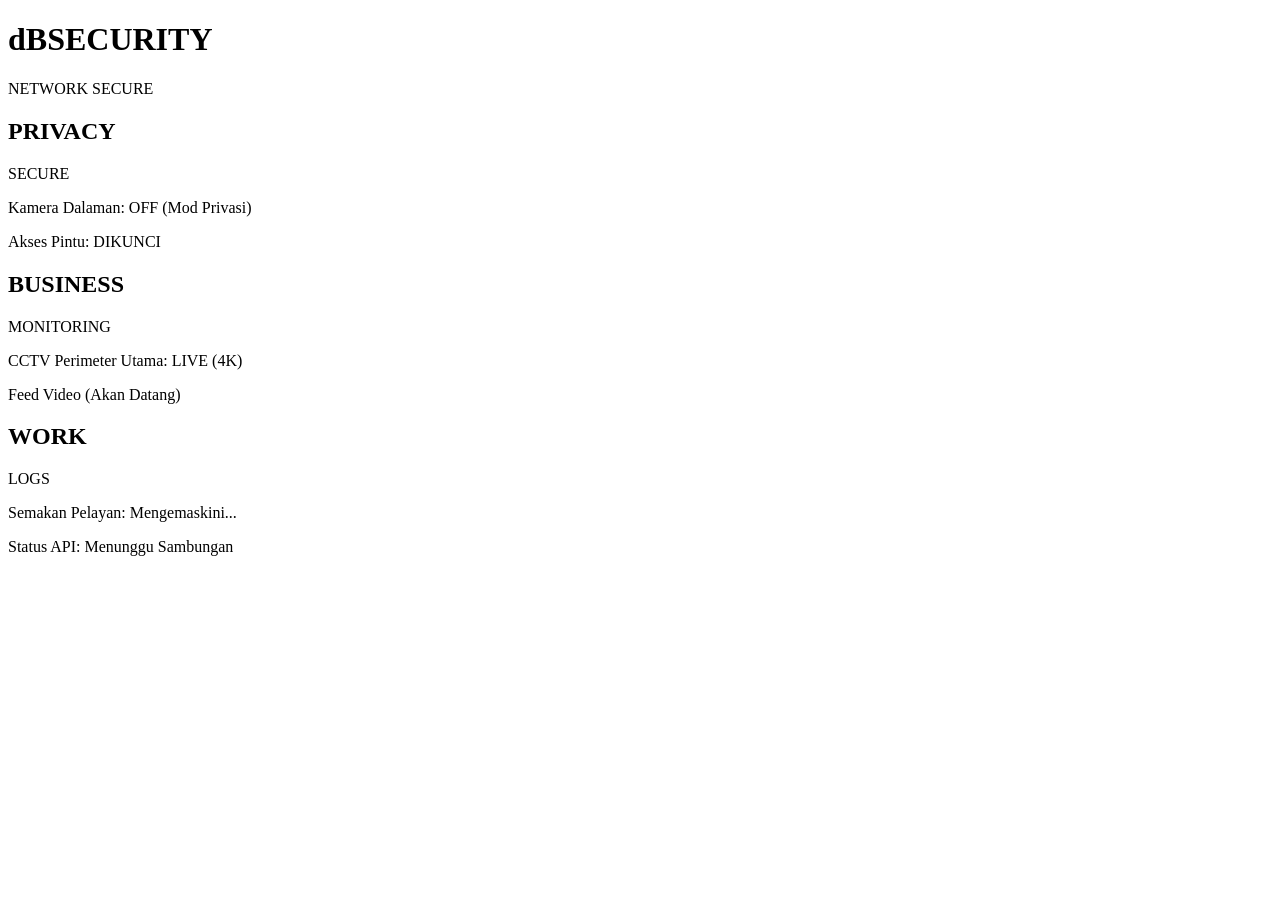
==== index.html @ 166fdc4d "Add initial HTML structure for dB Smarthome" ====
<!DOCTYPE html>
<html lang="ms">
<head>
    <meta charset="UTF-8">
    <meta name="viewport" content="width=device-width, initial-scale=1.0">
    <title>dB Smarthome & Security | Mission Control</title>
    <link href="https://fonts.googleapis.com/css2?family=Rajdhani:wght@500;700&family=Inter:wght@400;600&display=swap" rel="stylesheet">
    <link rel="stylesheet" href="style.css">
</head>
<body>
    <div class="command-center">
        <header class="top-bar glass-effect">
            <div class="brand">
                <h1>dB<span class="neon-text">SECURITY</span></h1>
            </div>
            <div class="system-status">
                <span class="status-text">NETWORK SECURE</span>
                <span class="indicator-dot online"></span>
            </div>
        </header>

        <main class="dashboard">
            <section class="panel glass-effect privacy-zone">
                <div class="panel-header">
                    <h2>PRIVACY</h2>
                    <span class="badge active">SECURE</span>
                </div>
                <div class="panel-content">
                    <p class="data-text">Kamera Dalaman: OFF (Mod Privasi)</p>
                    <p class="data-text">Akses Pintu: DIKUNCI</p>
                </div>
            </section>

            <section class="panel glass-effect business-zone">
                <div class="panel-header">
                    <h2>BUSINESS</h2>
                    <span class="badge alert">MONITORING</span>
                </div>
                <div class="panel-content">
                    <p class="data-text">CCTV Perimeter Utama: LIVE (4K)</p>
                    <div class="video-placeholder">Feed Video (Akan Datang)</div>
                </div>
            </section>

            <section class="panel glass-effect work-zone">
                <div class="panel-header">
                    <h2>WORK</h2>
                    <span class="badge info">LOGS</span>
                </div>
                <div class="panel-content">
                    <p class="data-text" id="time-log">Semakan Pelayan: Mengemaskini...</p>
                    <p class="data-text">Status API: Menunggu Sambungan</p>
                </div>
            </section>
        </main>
    </div>
    
    <script src="script.js"></script>
</body>
</html>
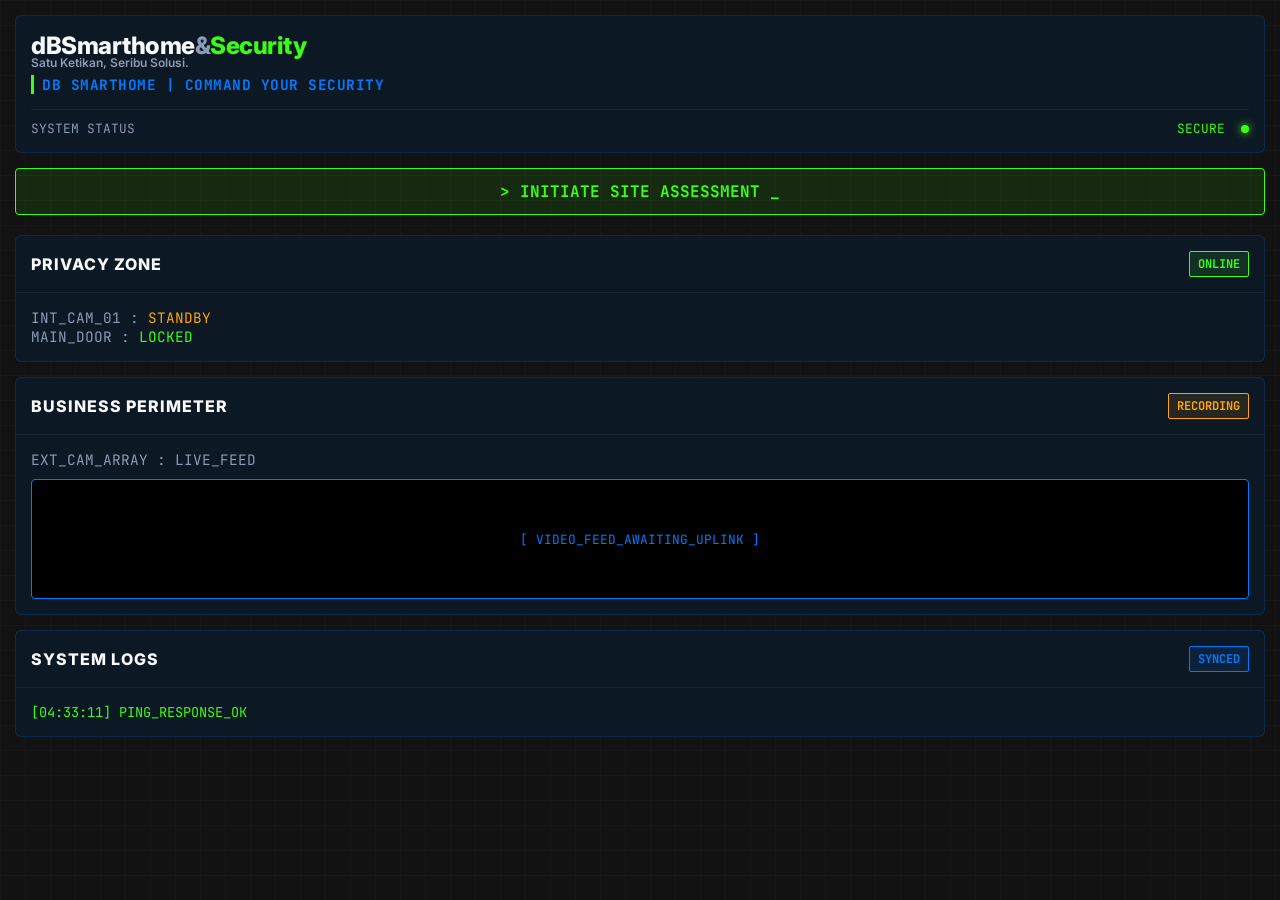
==== commit d5779d5e: "Update index.html" ====
--- a/index.html
+++ b/index.html
@@ -3,58 +3,82 @@
 <head>
     <meta charset="UTF-8">
     <meta name="viewport" content="width=device-width, initial-scale=1.0">
-    <title>dB Smarthome & Security | Mission Control</title>
-    <link href="https://fonts.googleapis.com/css2?family=Rajdhani:wght@500;700&family=Inter:wght@400;600&display=swap" rel="stylesheet">
+    <title>dB Smarthome & Security | Command Center</title>
     <link rel="stylesheet" href="style.css">
 </head>
 <body>
     <div class="command-center">
         <header class="top-bar glass-effect">
-            <div class="brand">
-                <h1>dB<span class="neon-text">SECURITY</span></h1>
+            <div>
+                <h1 class="brand-name">
+                    dB<span style="color: var(--text-main);">Smarthome</span><span style="color: var(--text-muted);">&</span><span style="color: var(--accent-green);">Security</span>
+                </h1>
+                <p class="brand-tagline">Satu Ketikan, Seribu Solusi.</p>
+                <div class="brand-declaration tech-font">DB SMARTHOME | COMMAND YOUR SECURITY</div>
             </div>
-            <div class="system-status">
-                <span class="status-text">NETWORK SECURE</span>
-                <span class="indicator-dot online"></span>
+            <div style="display: flex; justify-content: space-between; align-items: center; border-top: 1px solid rgba(255,255,255,0.05); padding-top: 10px; margin-top: 5px;">
+                <span class="tech-font" style="font-size: 0.8rem; color: var(--text-muted);">SYSTEM STATUS</span>
+                <span class="tech-font" style="font-size: 0.8rem; color: var(--accent-green);">SECURE <span class="indicator-dot online"></span></span>
             </div>
         </header>
 
         <main class="dashboard">
-            <section class="panel glass-effect privacy-zone">
+            
+            <section style="margin-bottom: 20px;">
+                <a href="assessment.html" class="btn-action btn-execute">
+                    > INITIATE SITE ASSESSMENT _
+                </a>
+            </section>
+
+            <section class="panel glass-effect">
                 <div class="panel-header">
-                    <h2>PRIVACY</h2>
-                    <span class="badge active">SECURE</span>
+                    <h2>PRIVACY ZONE</h2>
+                    <span class="badge active">ONLINE</span>
                 </div>
                 <div class="panel-content">
-                    <p class="data-text">Kamera Dalaman: OFF (Mod Privasi)</p>
-                    <p class="data-text">Akses Pintu: DIKUNCI</p>
+                    <p class="data-text" style="color: var(--text-muted); font-size: 0.9rem;">INT_CAM_01 : <span style="color: var(--accent-orange);">STANDBY</span></p>
+                    <p class="data-text" style="color: var(--text-muted); font-size: 0.9rem;">MAIN_DOOR  : <span style="color: var(--accent-green);">LOCKED</span></p>
                 </div>
             </section>
 
-            <section class="panel glass-effect business-zone">
+            <section class="panel glass-effect">
                 <div class="panel-header">
-                    <h2>BUSINESS</h2>
-                    <span class="badge alert">MONITORING</span>
+                    <h2>BUSINESS PERIMETER</h2>
+                    <span class="badge alert">RECORDING</span>
                 </div>
                 <div class="panel-content">
-                    <p class="data-text">CCTV Perimeter Utama: LIVE (4K)</p>
-                    <div class="video-placeholder">Feed Video (Akan Datang)</div>
+                    <p class="data-text" style="color: var(--text-muted); font-size: 0.9rem; margin-bottom: 10px;">EXT_CAM_ARRAY : LIVE_FEED</p>
+                    <div style="width: 100%; height: 120px; background: #000; border: 1px solid var(--accent-blue); border-radius: 4px; display: flex; align-items: center; justify-content: center;">
+                        <span class="tech-font" style="color: var(--accent-blue); font-size: 0.8rem;">[ VIDEO_FEED_AWAITING_UPLINK ]</span>
+                    </div>
                 </div>
             </section>
 
-            <section class="panel glass-effect work-zone">
+            <section class="panel glass-effect">
                 <div class="panel-header">
-                    <h2>WORK</h2>
-                    <span class="badge info">LOGS</span>
+                    <h2>SYSTEM LOGS</h2>
+                    <span class="badge info">SYNCED</span>
                 </div>
                 <div class="panel-content">
-                    <p class="data-text" id="time-log">Semakan Pelayan: Mengemaskini...</p>
-                    <p class="data-text">Status API: Menunggu Sambungan</p>
+                    <p class="data-text" id="time-log" style="color: var(--accent-green); font-size: 0.85rem;">[DATETIME] SYSTEM_OK</p>
                 </div>
             </section>
+
         </main>
     </div>
-    
-    <script src="script.js"></script>
+
+    <script type="module">
+        // Simulasi Log Masa berasaskan font teknikal
+        function updateSystemLog() {
+            const logElement = document.getElementById('time-log');
+            if (logElement) {
+                const now = new Date();
+                const timeString = now.toLocaleTimeString('ms-MY', { hour12: false });
+                logElement.textContent = `[${timeString}] PING_RESPONSE_OK`;
+            }
+        }
+        setInterval(updateSystemLog, 1000);
+        updateSystemLog();
+    </script>
 </body>
 </html>
--- a/style.css
+++ b/style.css
@@ -0,0 +1,111 @@
+/* Fail: style.css | Identiti: Ketick OS -> dB Smarthome & Security */
+
+@import url('https://fonts.googleapis.com/css2?family=Inter:wght@400;600;800&family=JetBrains+Mono:wght@400;700&display=swap');
+
+:root {
+    /* Palet Warna Asas */
+    --bg-base: #121212;
+    --bg-panel: rgba(13, 27, 42, 0.85); /* #0D1B2A dengan kesan kaca */
+    
+    /* Aksen Utama & Dinamik */
+    --accent-blue: #007BFF;   /* Tindakan Utama */
+    --accent-green: #39FF14;  /* Status Aktif / Operasi */
+    --accent-orange: #FFA500; /* Status Alternatif / Amaran */
+    
+    /* Tipografi Warna */
+    --text-main: #F8F9FA;
+    --text-muted: #8B9BB4;
+    --border-panel: rgba(0, 123, 255, 0.2);
+}
+
+* {
+    margin: 0;
+    padding: 0;
+    box-sizing: border-box;
+}
+
+body {
+    background-color: var(--bg-base);
+    color: var(--text-main);
+    font-family: 'Inter', sans-serif;
+    min-height: 100vh;
+    padding: 15px;
+    /* Latar belakang grid halus untuk vibe 'Command Center' */
+    background-image: 
+        linear-gradient(rgba(255, 255, 255, 0.02) 1px, transparent 1px),
+        linear-gradient(90deg, rgba(255, 255, 255, 0.02) 1px, transparent 1px);
+    background-size: 25px 25px;
+}
+
+/* Tipografi Modular */
+h1, h2, h3 { 
+    font-family: 'Inter', sans-serif; 
+    font-weight: 800; 
+}
+.tech-font, .data-text, input, select { 
+    font-family: 'JetBrains Mono', monospace !important; 
+}
+
+/* Komponen Panel (Glassmorphism) */
+.glass-effect, .panel {
+    background: var(--bg-panel);
+    backdrop-filter: blur(12px);
+    -webkit-backdrop-filter: blur(12px);
+    border: 1px solid var(--border-panel);
+    border-radius: 6px;
+    margin-bottom: 15px;
+}
+
+.panel-header {
+    display: flex;
+    justify-content: space-between;
+    align-items: center;
+    border-bottom: 1px solid rgba(255,255,255,0.05);
+    padding: 15px;
+}
+.panel-header h2 { font-size: 1rem; color: var(--text-main); letter-spacing: 1px; }
+.panel-content { padding: 15px; }
+
+/* Butang Tindakan (Action Buttons) */
+.btn-action {
+    background: rgba(0, 123, 255, 0.1);
+    color: var(--accent-blue);
+    border: 1px solid var(--accent-blue);
+    padding: 12px 20px;
+    font-family: 'JetBrains Mono', monospace;
+    font-weight: 700;
+    border-radius: 4px;
+    cursor: pointer;
+    transition: 0.3s ease;
+    text-decoration: none;
+    display: block;
+    text-align: center;
+    width: 100%;
+}
+.btn-action:hover { background: var(--accent-blue); color: #fff; box-shadow: 0 0 10px var(--accent-blue); }
+
+.btn-execute { background: rgba(57, 255, 20, 0.1); color: var(--accent-green); border-color: var(--accent-green); }
+.btn-execute:hover { background: var(--accent-green); color: #000; box-shadow: 0 0 10px var(--accent-green); }
+
+/* Badges & Status */
+.badge { padding: 4px 8px; border-radius: 2px; font-size: 0.75rem; font-weight: bold; font-family: 'JetBrains Mono', monospace; }
+.badge.active { background: rgba(57, 255, 20, 0.1); color: var(--accent-green); border: 1px solid var(--accent-green); }
+.badge.alert { background: rgba(255, 165, 0, 0.1); color: var(--accent-orange); border: 1px solid var(--accent-orange); }
+.badge.info { background: rgba(0, 123, 255, 0.1); color: var(--accent-blue); border: 1px solid var(--accent-blue); }
+
+/* Header Branding */
+.top-bar { padding: 15px; display: flex; flex-direction: column; gap: 10px; }
+.brand-name { font-size: 1.5rem; letter-spacing: -0.5px; }
+.brand-tagline { font-size: 0.75rem; color: var(--text-muted); font-weight: 600; margin-top: -5px; }
+.brand-declaration { font-size: 0.9rem; color: var(--accent-blue); margin-top: 5px; font-weight: bold; letter-spacing: 0.5px; border-left: 3px solid var(--accent-green); padding-left: 8px;}
+
+/* Indikator Online */
+.indicator-dot { width: 8px; height: 8px; border-radius: 50%; display: inline-block; margin-left: 8px; }
+.indicator-dot.online { background-color: var(--accent-green); box-shadow: 0 0 8px var(--accent-green); }
+
+/* Kekalkan gaya form input untuk assessment.html */
+.form-group { margin-bottom: 15px; }
+label { display: block; color: var(--accent-blue); font-size: 0.85rem; margin-bottom: 5px; font-family: 'Inter', sans-serif; font-weight: 600;}
+input[type="text"], input[type="number"], select { width: 100%; padding: 10px; border-radius: 4px; background: rgba(0,0,0,0.6); color: var(--accent-green); border: 1px solid rgba(255,255,255,0.2); }
+input:focus, select:focus { border-color: var(--accent-blue); outline: none; }
+.total-price { font-size: 1.8rem; color: var(--accent-green); font-weight: bold; font-family: 'JetBrains Mono', monospace; text-align: center; margin: 10px 0;}
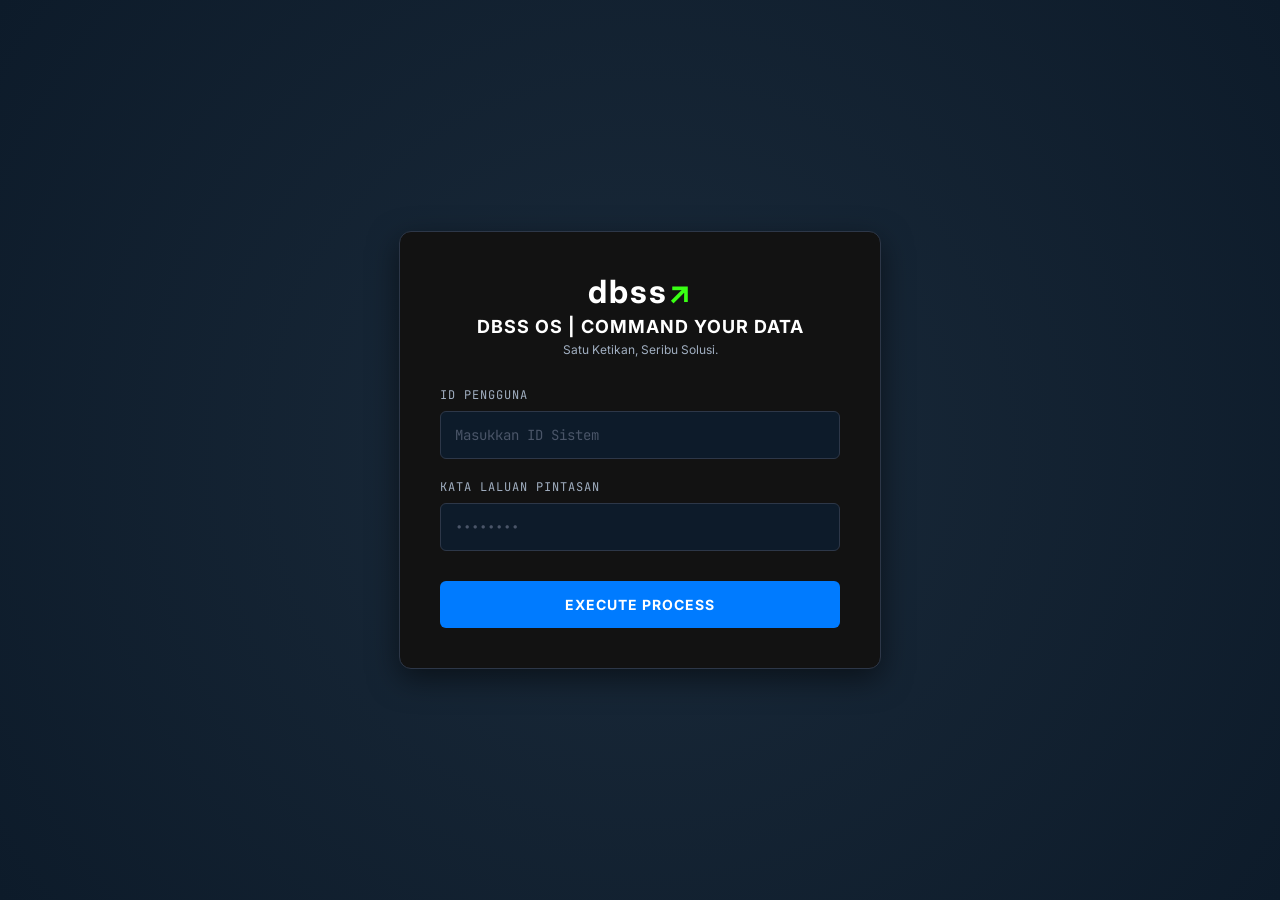
==== commit ac4973c4: "Create index.html" ====
--- a/index.html
+++ b/index.html
@@ -3,82 +3,191 @@
 <head>
     <meta charset="UTF-8">
     <meta name="viewport" content="width=device-width, initial-scale=1.0">
-    <title>dB Smarthome & Security | Command Center</title>
-    <link rel="stylesheet" href="style.css">
+    <title>DBSS OS | Secure Login</title>
+    
+    <link href="https://fonts.googleapis.com/css2?family=Inter:wght@400;600;700&display=swap" rel="stylesheet">
+    <link href="https://fonts.googleapis.com/css2?family=JetBrains+Mono:wght@400;700&display=swap" rel="stylesheet">
+    
+    <style>
+        :root {
+            --bg-dark: #0D1B2A;
+            --bg-card: #121212;
+            --text-main: #FFFFFF;
+            --text-muted: #A0AEC0;
+            --accent-blue: #007BFF;
+            --accent-lime: #39FF14;
+            --accent-orange: #FFA500;
+            --border-color: #2D3748;
+        }
+
+        body {
+            font-family: 'Inter', sans-serif;
+            background-color: var(--bg-dark);
+            color: var(--text-main);
+            margin: 0;
+            display: flex;
+            justify-content: center;
+            align-items: center;
+            height: 100vh;
+            background-image: radial-gradient(circle at center, #1a2a3a 0%, var(--bg-dark) 100%);
+        }
+
+        .login-container {
+            background-color: var(--bg-card);
+            padding: 40px;
+            border-radius: 12px;
+            border: 1px solid var(--border-color);
+            width: 100%;
+            max-width: 400px;
+            box-shadow: 0 10px 30px rgba(0,0,0,0.5);
+            text-align: center;
+        }
+
+        .brand-logo {
+            font-size: 32px;
+            font-weight: 700;
+            color: var(--text-main);
+            margin-bottom: 5px;
+            letter-spacing: 2px;
+        }
+
+        .brand-logo span {
+            color: var(--accent-lime); /* Ikon kursor klik ganti 'i' atau titik */
+        }
+
+        .system-name {
+            font-size: 18px;
+            font-weight: 700;
+            letter-spacing: 1px;
+            margin-bottom: 5px;
+        }
+
+        .tagline {
+            font-size: 12px;
+            color: var(--text-muted);
+            margin-bottom: 30px;
+        }
+
+        .form-group {
+            margin-bottom: 20px;
+            text-align: left;
+        }
+
+        .form-group label {
+            display: block;
+            font-size: 12px;
+            color: var(--text-muted);
+            margin-bottom: 8px;
+            font-family: 'JetBrains Mono', monospace;
+            text-transform: uppercase;
+            letter-spacing: 1px;
+        }
+
+        .form-group input {
+            width: 100%;
+            padding: 14px;
+            background-color: #0D1B2A;
+            border: 1px solid var(--border-color);
+            border-radius: 6px;
+            color: var(--accent-lime);
+            font-family: 'JetBrains Mono', monospace;
+            font-size: 14px;
+            box-sizing: border-box;
+            transition: all 0.3s ease;
+        }
+
+        .form-group input:focus {
+            outline: none;
+            border-color: var(--accent-blue);
+            box-shadow: 0 0 8px rgba(0, 123, 255, 0.3);
+        }
+
+        .form-group input::placeholder {
+            color: #4A5568;
+        }
+
+        .btn-submit {
+            width: 100%;
+            background-color: var(--accent-blue);
+            color: var(--text-main);
+            border: none;
+            padding: 15px;
+            font-size: 14px;
+            font-weight: 700;
+            border-radius: 6px;
+            cursor: pointer;
+            font-family: 'Inter', sans-serif;
+            text-transform: uppercase;
+            letter-spacing: 1px;
+            transition: background-color 0.3s ease;
+            margin-top: 10px;
+        }
+
+        .btn-submit:hover {
+            background-color: #0056b3;
+        }
+
+        .status-msg {
+            margin-top: 15px;
+            font-size: 12px;
+            font-family: 'JetBrains Mono', monospace;
+            color: var(--accent-orange);
+            display: none; /* Disembunyikan secara lalai */
+        }
+    </style>
 </head>
 <body>
-    <div class="command-center">
-        <header class="top-bar glass-effect">
-            <div>
-                <h1 class="brand-name">
-                    dB<span style="color: var(--text-main);">Smarthome</span><span style="color: var(--text-muted);">&</span><span style="color: var(--accent-green);">Security</span>
-                </h1>
-                <p class="brand-tagline">Satu Ketikan, Seribu Solusi.</p>
-                <div class="brand-declaration tech-font">DB SMARTHOME | COMMAND YOUR SECURITY</div>
+
+    <div class="login-container">
+        <div class="brand-logo">dbss<span>&#8599;</span></div>
+        <div class="system-name">DBSS OS | COMMAND YOUR DATA</div>
+        <div class="tagline">Satu Ketikan, Seribu Solusi.</div>
+
+        <form id="loginForm">
+            <div class="form-group">
+                <label for="username">ID Pengguna</label>
+                <input type="text" id="username" placeholder="Masukkan ID Sistem" required autocomplete="off">
             </div>
-            <div style="display: flex; justify-content: space-between; align-items: center; border-top: 1px solid rgba(255,255,255,0.05); padding-top: 10px; margin-top: 5px;">
-                <span class="tech-font" style="font-size: 0.8rem; color: var(--text-muted);">SYSTEM STATUS</span>
-                <span class="tech-font" style="font-size: 0.8rem; color: var(--accent-green);">SECURE <span class="indicator-dot online"></span></span>
+            
+            <div class="form-group">
+                <label for="password">Kata Laluan Pintasan</label>
+                <input type="password" id="password" placeholder="••••••••" required>
             </div>
-        </header>
 
-        <main class="dashboard">
-            
-            <section style="margin-bottom: 20px;">
-                <a href="assessment.html" class="btn-action btn-execute">
-                    > INITIATE SITE ASSESSMENT _
-                </a>
-            </section>
+            <button type="submit" class="btn-submit">Execute Process</button>
+        </form>
 
-            <section class="panel glass-effect">
-                <div class="panel-header">
-                    <h2>PRIVACY ZONE</h2>
-                    <span class="badge active">ONLINE</span>
-                </div>
-                <div class="panel-content">
-                    <p class="data-text" style="color: var(--text-muted); font-size: 0.9rem;">INT_CAM_01 : <span style="color: var(--accent-orange);">STANDBY</span></p>
-                    <p class="data-text" style="color: var(--text-muted); font-size: 0.9rem;">MAIN_DOOR  : <span style="color: var(--accent-green);">LOCKED</span></p>
-                </div>
-            </section>
-
-            <section class="panel glass-effect">
-                <div class="panel-header">
-                    <h2>BUSINESS PERIMETER</h2>
-                    <span class="badge alert">RECORDING</span>
-                </div>
-                <div class="panel-content">
-                    <p class="data-text" style="color: var(--text-muted); font-size: 0.9rem; margin-bottom: 10px;">EXT_CAM_ARRAY : LIVE_FEED</p>
-                    <div style="width: 100%; height: 120px; background: #000; border: 1px solid var(--accent-blue); border-radius: 4px; display: flex; align-items: center; justify-content: center;">
-                        <span class="tech-font" style="color: var(--accent-blue); font-size: 0.8rem;">[ VIDEO_FEED_AWAITING_UPLINK ]</span>
-                    </div>
-                </div>
-            </section>
-
-            <section class="panel glass-effect">
-                <div class="panel-header">
-                    <h2>SYSTEM LOGS</h2>
-                    <span class="badge info">SYNCED</span>
-                </div>
-                <div class="panel-content">
-                    <p class="data-text" id="time-log" style="color: var(--accent-green); font-size: 0.85rem;">[DATETIME] SYSTEM_OK</p>
-                </div>
-            </section>
-
-        </main>
+        <div class="status-msg" id="statusMessage">Akses Ditolak. Sila semak kredensial.</div>
     </div>
 
-    <script type="module">
-        // Simulasi Log Masa berasaskan font teknikal
-        function updateSystemLog() {
-            const logElement = document.getElementById('time-log');
-            if (logElement) {
-                const now = new Date();
-                const timeString = now.toLocaleTimeString('ms-MY', { hour12: false });
-                logElement.textContent = `[${timeString}] PING_RESPONSE_OK`;
+    <script>
+        document.getElementById('loginForm').addEventListener('submit', function(e) {
+            e.preventDefault(); // Elak halaman dari refresh
+            
+            const user = document.getElementById('username').value;
+            const pass = document.getElementById('password').value;
+            const statusMsg = document.getElementById('statusMessage');
+
+            // Logik sementara sebelum kita bina backend (Acode -> Firebase dll)
+            // Untuk fasa ini, apa-apa input akan terus ke dashboard
+            if (user !== "" && pass !== "") {
+                // Berjaya
+                statusMsg.style.color = "var(--accent-lime)";
+                statusMsg.innerText = "Akses Dibenarkan. Mengalihkan...";
+                statusMsg.style.display = "block";
+                
+                // Alih ke dashboard selepas 1 saat
+                setTimeout(() => {
+                    window.location.href = "dashboard.html";
+                }, 1000);
+            } else {
+                // Gagal
+                statusMsg.style.color = "var(--accent-orange)";
+                statusMsg.innerText = "Ralat Operasi: Input tidak lengkap.";
+                statusMsg.style.display = "block";
             }
-        }
-        setInterval(updateSystemLog, 1000);
-        updateSystemLog();
+        });
     </script>
+
 </body>
 </html>
